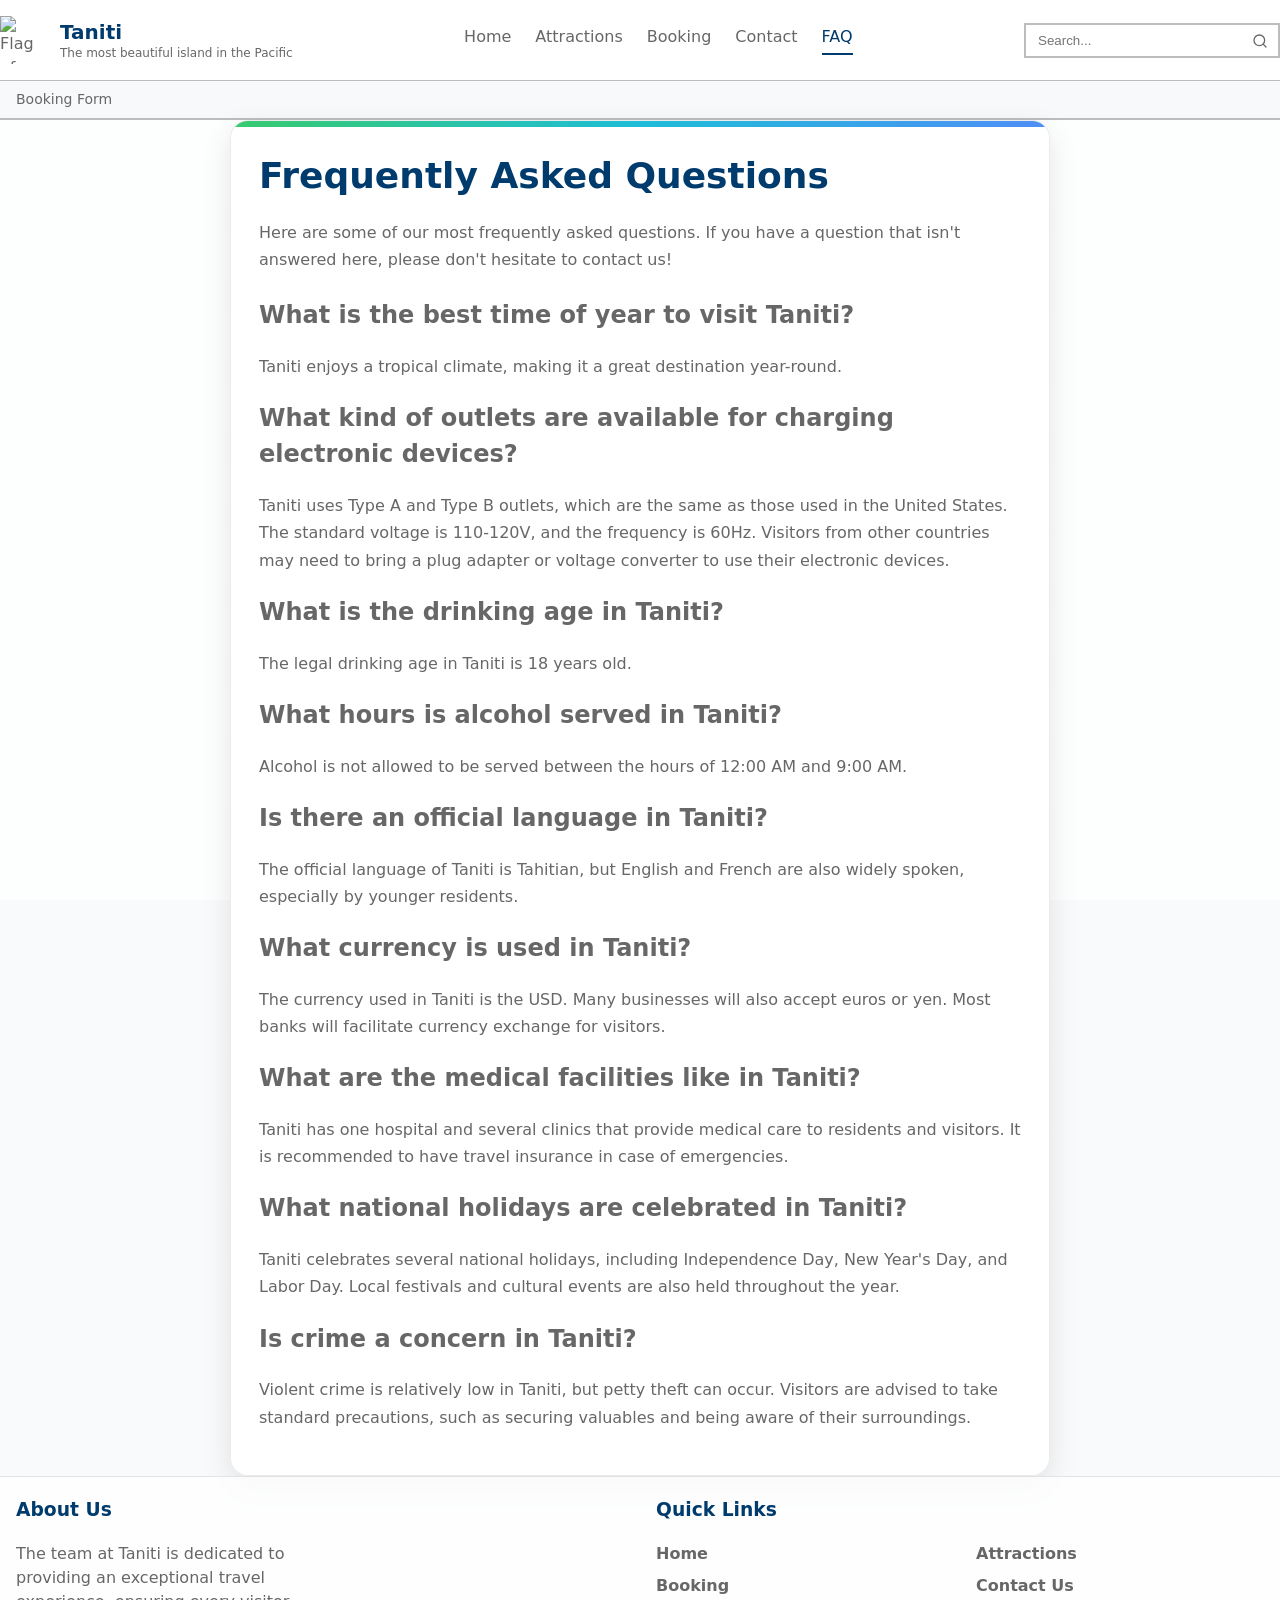
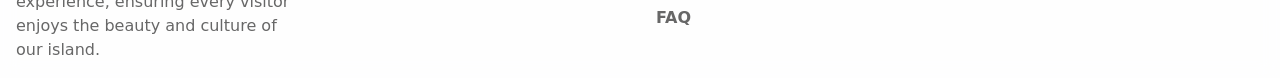
==== about.html @ 660dabb2 "pushes entire website to gh" ====
<!doctype html>
<html lang="en">
<head>
  <meta charset="utf-8">
  <meta name="viewport" content="width=device-width, initial-scale=1">
  <title>Taniti - FAQ</title>
  <link rel="stylesheet" href="style.css">
</head>
<body>
  <div class="page" data-page="about">
    <header class="header">
  <div class="container header-main">
    <div class="header-row">
      <div class="brand">
        <div class="brand-logo">
          <img src="assets/Taniti_fictional_flag.png" alt="Flag of Taniti">
        </div>
        <div>
          <div class="brand-title">Taniti</div>
          <div class="brand-subtitle">The most beautiful island in the Pacific</div>
        </div>
      </div>

      <nav class="nav" aria-label="Primary">
        <a class="nav-link" href="index.html">Home</a><a class="nav-link" href="attractions.html">Attractions</a><a class="nav-link" href="booking.html">Booking</a><a class="nav-link" href="contact-us.html">Contact</a><a class="nav-link active" href="about.html">FAQ</a>
      </nav>
    <div class="search" aria-label="Search">
        <div class="search-wrap">
          <input class="search-input" type="text" placeholder="Search...">
          <span class="search-icon"><svg viewBox="0 0 24 24" fill="none" stroke="currentColor" stroke-width="2" stroke-linecap="round" stroke-linejoin="round" aria-hidden="true"><circle cx="11" cy="11" r="8"></circle><path d="m21 21-4.3-4.3"></path></svg></span>
        </div>
      </div>

      <button class="mobile-btn" type="button" aria-label="Menu">
        <span style="width:24px;height:24px;color:var(--text);display:inline-block"><svg viewBox="0 0 24 24" fill="none" stroke="currentColor" stroke-width="2" stroke-linecap="round" stroke-linejoin="round" aria-hidden="true"><path d="M4 6h16"></path><path d="M4 12h16"></path><path d="M4 18h16"></path></svg></span>
      </button>
    </div>
  </div>

  <div class="subnav">
    <div class="container">
      <nav class="subnav-row" aria-label="Section shortcuts">
        <a href="booking.html">Booking Form</a>
      </nav>
    </div>
  </div>
</header>

<section class="card card-narrow">
  <div>
    <h1 class="hero-title">Frequently Asked Questions</h1>
    <p class="hero-text">Here are some of our most frequently asked questions. If you have a question that isn't answered here, please don't hesitate to <a href="contact-us.html">contact us</a>!</p>
    <h2>What is the best time of year to visit Taniti?</h2>
    <p>Taniti enjoys a tropical climate, making it a great destination year-round.</p>
    <h2>What kind of outlets are available for charging electronic devices?</h2>
    <p>Taniti uses Type A and Type B outlets, which are the same as those used in the United States. The standard voltage is 110-120V, and the frequency is 60Hz. Visitors from other countries may need to bring a plug adapter or voltage converter to use their electronic devices.</p>
    <h2>What is the drinking age in Taniti?</h2>
    <p>The legal drinking age in Taniti is 18 years old.</p>
    <h2>What hours is alcohol served in Taniti?</h2>
    <p>Alcohol is not allowed to be served between the hours of 12:00 AM and 9:00 AM.</p>
    <h2>Is there an official language in Taniti?</h2>
    <p>The official language of Taniti is Tahitian, but English and French are also widely spoken, especially by younger residents.</p>
    <h2>What currency is used in Taniti?</h2>
    <p>The currency used in Taniti is the USD. Many businesses will also accept euros or yen. Most banks will facilitate currency exchange for visitors.</p>
    <h2>What are the medical facilities like in Taniti?</h2>
    <p>Taniti has one hospital and several clinics that provide medical care to residents and visitors. It is recommended to have travel insurance in case of emergencies.</p>
    <h2>What national holidays are celebrated in Taniti?</h2>
    <p>Taniti celebrates several national holidays, including Independence Day, New Year's Day, and Labor Day. Local festivals and cultural events are also held throughout the year.</p>
    <h2>Is crime a concern in Taniti?</h2>
    <p>Violent crime is relatively low in Taniti, but petty theft can occur. Visitors are advised to take standard precautions, such as securing valuables and being aware of their surroundings.</p>
  </div>
</section>
<footer class="footer">
  <div class="container">
    <div class="footer-grid">
      <div>
        <h3>About Us</h3>
        <p>The team at Taniti is dedicated to providing an exceptional travel experience, ensuring every visitor enjoys the beauty and culture of our island.</p>
      </div>

      <div></div>

      <div>
        <h3>Quick Links</h3>
        <ul>
          <li><a href="index.html">Home</a></li>
          <li><a href="booking.html">Booking</a></li>
          <li><a href="about.html">FAQ</a></li>
        </ul>
      </div>

      <div>
        <h3>&nbsp;</h3>
        <ul>
          <li><a href="attractions.html">Attractions</a></li>
          <li><a href="contact-us.html">Contact Us</a></li>
        </ul>
      </div>
    </div>
  </div>
</footer>
</div>
</body>
</html>
---- style.css ----
:root{
  --primary:#003B6D;
  --primary-hover:#6699CC;
  --text:#676767;
  --border:#BDBDBD;
  --bg:#f9fafb;      /* gray-50 */
  --panel:#ffffff;
  --muted:#f8f9fa;
  --footer:#1f2937;  /* gray-800 */
}

*{box-sizing:border-box;}
html{scroll-behavior:smooth;}
body{
  margin:0;
  font-family: system-ui,-apple-system,Segoe UI,Roboto,Helvetica,Arial,"Apple Color Emoji","Segoe UI Emoji";
  font-size:16px;
  line-height:1.5;
  background:var(--bg);
  color:var(--text);
  position: relative;
}

a{color:inherit;text-decoration:none;}
a:hover{text-decoration:none;}

.page{
  min-height:100vh;
  display:flex;
  flex-direction:column;
  background:transparent;
}

.container{
  max-width:1280px; /* Tailwind max-w-7xl */
  margin:0 auto;
  padding:0 16px;
  width:100%;
}

.header{
  background:var(--panel);
  border-bottom:2px solid var(--border);
}

.header-main{
  padding:16px 0;
}

.header-row{
  display:flex;
  align-items:center;
  justify-content:space-between;
  gap:16px;
}

.brand{
  display:flex;
  align-items:center;
  gap:12px;
  min-width: 240px;
}

.brand-logo{
  width:48px;height:48px;
  display:flex;align-items:center;justify-content:center;
}
.brand-logo img{width:100%;height:100%;object-fit:contain;}

.brand-title{
  font-weight:700;
  font-size:20px;
  color:var(--primary);
  line-height:1.2;
}
.brand-subtitle{
  font-size:12px;
  color:var(--text);
  line-height:1.2;
  margin-top:2px;
}

.nav{
  display:none;
  align-items:center;
  gap:24px;
  white-space:nowrap;
}

.nav-link{
  padding-bottom:4px;
  color:var(--text);
  border-bottom:2px solid transparent;
  transition: color .15s ease, border-color .15s ease;
}
.nav-link:hover{color:var(--primary);}
.nav-link.active{
  color:var(--primary);
  border-bottom-color:var(--primary);
}

.search{
  display:none;
  align-items:center;
  gap:8px;
}
.search-wrap{position:relative;}
.search-input{
  width:256px;
  padding:8px 40px 8px 12px;
  border:2px solid var(--border);
  background:var(--panel);
  outline:none;
  transition:border-color .15s ease;
}
.search-input:focus{border-color:var(--primary-hover);}
.search-icon{
  position:absolute;
  right:12px;
  top:50%;
  transform:translateY(-50%);
  width:16px;height:16px;
  color:var(--text);
}

.mobile-btn{
  display:inline-flex;
  align-items:center;
  justify-content:center;
  padding:8px;
  border:2px solid var(--border);
  background:transparent;
}

.subnav{
  border-top:1px solid var(--border);
  background:var(--muted);
}
.subnav-row{
  padding:8px 0;
  display:flex;
  gap:16px;
  font-size:14px;
}
.subnav a{
  color:var(--text);
  transition: color .15s ease;
  text-decoration:none;
}
.subnav a:hover{
  color:var(--primary);
  text-decoration:underline;
}

main.container{
  flex:1;
  padding-top:32px;
  padding-bottom:32px;
}

.card{
  background: linear-gradient(180deg, rgba(255,255,255,0.95), rgba(255,255,255,0.88));
  border: 1px solid rgba(0,0,0,0.08);
  border-radius: 18px;
  box-shadow:
    0 10px 30px rgba(0,0,0,0.1),
    0 1px 0 rgba(255,255,255,0.60) inset;
  overflow: hidden;
  position: relative;
  transition: transform 180ms ease, box-shadow 180ms ease, border-color 180ms ease;
  padding:28px;
}

/* subtle "accent bar" */
.card::before{
  content:"";
  position:absolute;
  top:0;left:0;right:0;
  height:6px;
  background: linear-gradient(90deg, #22c55e, #06b6d4, #3b82f6);
  opacity: 0.9;
}

.card:hover{
  transform: translateY(-4px);
  border-color: rgba(0,0,0,0.14);
  box-shadow:
    0 18px 48px rgba(0,0,0,0.16),
    0 1px 0 rgba(255,255,255,0.60) inset;
}

.card:focus-within{
  outline: 3px solid rgba(59,130,246,0.35);
  outline-offset: 3px;
}

.card .prose{
  padding:28px;
}

.card h2:first-child,
.card h3:first-child{
  font-size: 1.35rem;
  margin-top: 0;
  margin-bottom: 10px;
  letter-spacing: -0.01em;
}

.card p{
  line-height: 1.7;
}

.card-narrow{
  max-width: 820px;
  margin: 0 auto;
}

.section{margin-bottom:48px;}
.section-title{
  font-size: clamp(1.6rem, 1.2rem + 1vw, 2.2rem);
  letter-spacing: -0.02em;
  margin: 0 0 14px;
  position: relative;
}

.section-title:after{
  content:"";
  display:block;
  width:64px;
  height:4px;
  margin-top: 12px;
  border-radius: 999px;
  background: linear-gradient(90deg, #22c55e, #06b6d4, #3b82f6);
  opacity: 0.9;
}

.hero{
  padding:32px;
}
.hero-grid{
  display:grid;
  gap:32px;
  align-items:center;
}
.hero-title{
  font-size:36px;
  font-weight:700;
  color:var(--primary);
  margin:0 0 16px 0;
}
.hero-text{margin:0 0 24px 0; color:var(--text);}
.hero-media{
  height:256px;
  display:flex;
  align-items:center;
  justify-content:center;
  background:var(--muted);
}
.hero-media img{width:100%;height:100%;object-fit:cover;}
.hero-media.contain img{object-fit:contain;}

.btn-primary{
  display:inline-flex;
  align-items:center;
  gap: 10px;
  padding:12px 16px;
  border-radius: 14px;
  text-decoration: none;
  font-weight: 700;
  border: 1px solid rgba(0,0,0,0.12);
  background: linear-gradient(90deg, #22c55e, #06b6d4, #3b82f6);
  color: white;
  box-shadow: 0 14px 30px rgba(0,0,0,0.16);
  transition: transform 160ms ease, box-shadow 160ms ease, border-color 160ms ease;
}

.btn-primary:hover{
  transform: translateY(-2px);
  box-shadow: 0 18px 48px rgba(0,0,0,0.14);
}

.btn-primary:focus-visible{
  outline: 3px solid rgba(59,130,246,0.35);
  outline-offset: 3px;
}

.prose p{margin:0 0 16px 0; color:var(--text);}
.prose ul{margin:0 0 16px 0; padding-left:0; list-style:none; color:var(--text);}
.prose li{margin:6px 0;}

.form{
  display:grid;
  gap:24px;
}

.form-card{
  padding: 28px;
  background: linear-gradient(180deg, rgba(255,255,255,0.95), rgba(255,255,255,0.88));
  max-width: 720px;
  margin: 0 auto;
}

.form-grid{
  display: grid;
  grid-template-columns: 1fr 1fr;
  gap: 16px;
}

.form-grid .full{
  grid-column: 1 / -1;
}

label{
  display:block;
  font-weight:700;
  margin-bottom:8px;
}

.field{position:relative;}
.input, select, textarea{
  width:100%;
  padding:12px 14px;
  border-radius: 14px;
  border: 1px solid rgba(0,0,0,0.12);
  background: rgba(255,255,255,0.85);
  box-shadow: 0 10px 22px rgba(0,0,0,0.08);
}

.input:focus, select:focus, textarea:focus{
  outline: 3px solid rgba(59,130,246,0.35);
  outline-offset: 2px;
}
.field-icon{
  position:absolute;
  left:12px;
  top:50%;
  transform:translateY(-50%);
  width:16px;height:16px;
  color:var(--border);
  pointer-events:none;
}
.checkbox-row{
  display:flex;
  align-items:center;
  gap:8px;
}
.checkbox-row label{
  margin:0;
  font-weight:400;
  color:var(--text);
}

.form-actions{grid-column:1 / -1;}

.table-wrap{overflow-x:auto;}
table{
  width:100%;
  border-collapse:collapse;
  border:2px solid var(--border);
}
th, td{
  border:2px solid var(--border);
  padding:12px 16px;
}
th{
  background:var(--primary);
  color:#fff;
  font-weight:700;
  text-align:left;
}
td strong{color:var(--primary);}
td:first-child{font-weight:700;color:var(--primary);}

.attraction-menu{
  display:flex;
  flex-wrap: wrap;
  gap: 10px;
  margin: 18px 0 26px;
  justify-content: center;
}

.attraction-menu a{
  display: inline-flex;
  align-items: center;
  gap: 8px;
  padding: 10px 14px;
  border-radius: 999px;
  text-decoration: none;
  font-weight: 600;
  background:rgba(255,255,255,0.75);
  border: 1px solid rgba(0,0,0,0.10);
  box-shadow: 0 10px 22px rgba(0,0,0,0.10);
  transition: transform 160ms ease, box-shadow 160ms ease, border-color 160ms ease;
}

.attraction-menu a:hover{
  transform: translateY(-2px);
  border-color: rgba(0,0,0,0.16);
  box-shadow: 0 18px 48px rgba(0,0,0,0.14);
}

.attraction-menu a.focus-visible{
  outline: 3px solid rgba(59,130,246,0.35);
  outline-offset: 3px;
}

.note{
  margin:0 0 16px 0;
  padding:16px;
  border:2px solid var(--border);
  background:var(--panel);
}

.footer{
  background: rgba(255,255,255,0.78);
  border-top: 1px solid rgba(0,0,0,0.10);
  color: var(--text);
  backdrop-filter: blur(10px);
}
.footer .container{
  padding: top 28px;
  padding: bottom 28px;
}
.footer-grid{
  display:grid;
  grid-template-columns: 1fr;
  gap:32px;
}
.footer h3{
  color: var(--primary);
}
.footer p, .footer a{color: var(--text);}
.footer a{
  text-decoration: none;
  font-weight: 600;
}
.footer a:hover{
  color: var(--primary);
  text-decoration: underline;
}
.footer ul{margin:0;padding:0;list-style:none;}
.footer li{margin:8px 0;}

.badge-row{
  display:flex;
  align-items:center;
  gap:12px;
  margin-bottom: 12px;
}

.icon-badge{
  width: 42px;
  height: 42px;
  border-radius: 14px;
  display:grid;
  place-items: center;
  font-size: 20px;
  background: rgba(59,130,246,0.12);
  border: 1px solid rgba(59,130,246,0.18);
  box-shadow: 0 8px 18px rgba(0,0,0,0.10);
}

.icon-badge.green{
  background: rgba(34,197,94,0.12);
  border-color: rgba(34,197,94,0.18);
}

.icon-badge.teal{
  background: rgba(6,182,212,0.12);
  border-color: rgba(6,182,212,0.18);
}

.card-title{
  margin: 0;
}

.mini-grid{
  display:grid;
  grid-template-columns: repeat(3, 1fr);
  gap:16px;
}

.mini-card .prose{
  padding: 22px;
}

body{
  background-image: url("assets/cris-tagupa-9ZXHUr5aCwM-unsplash.jpg");
  background-size: cover;
  background-position: center;
  background-attachment: fixed;
  background-repeat: no-repeat;
}
body:before{
  content:"";
  position:fixed;
  inset: 0;
  background: rgba(255,255,255,0.78);
  pointer-events:none;
  z-index: -1;
}
@media (min-width:768px){
  .nav{display:flex;}
  .search{display:flex;}
  .card .prose{padding: 20px;}
  .mobile-btn{display:none;}
  .hero-grid{grid-template-columns:1fr 1fr;}
  .form{grid-template-columns:1fr 1fr;}
  .footer-grid{grid-template-columns: repeat(4, 1fr);}
}
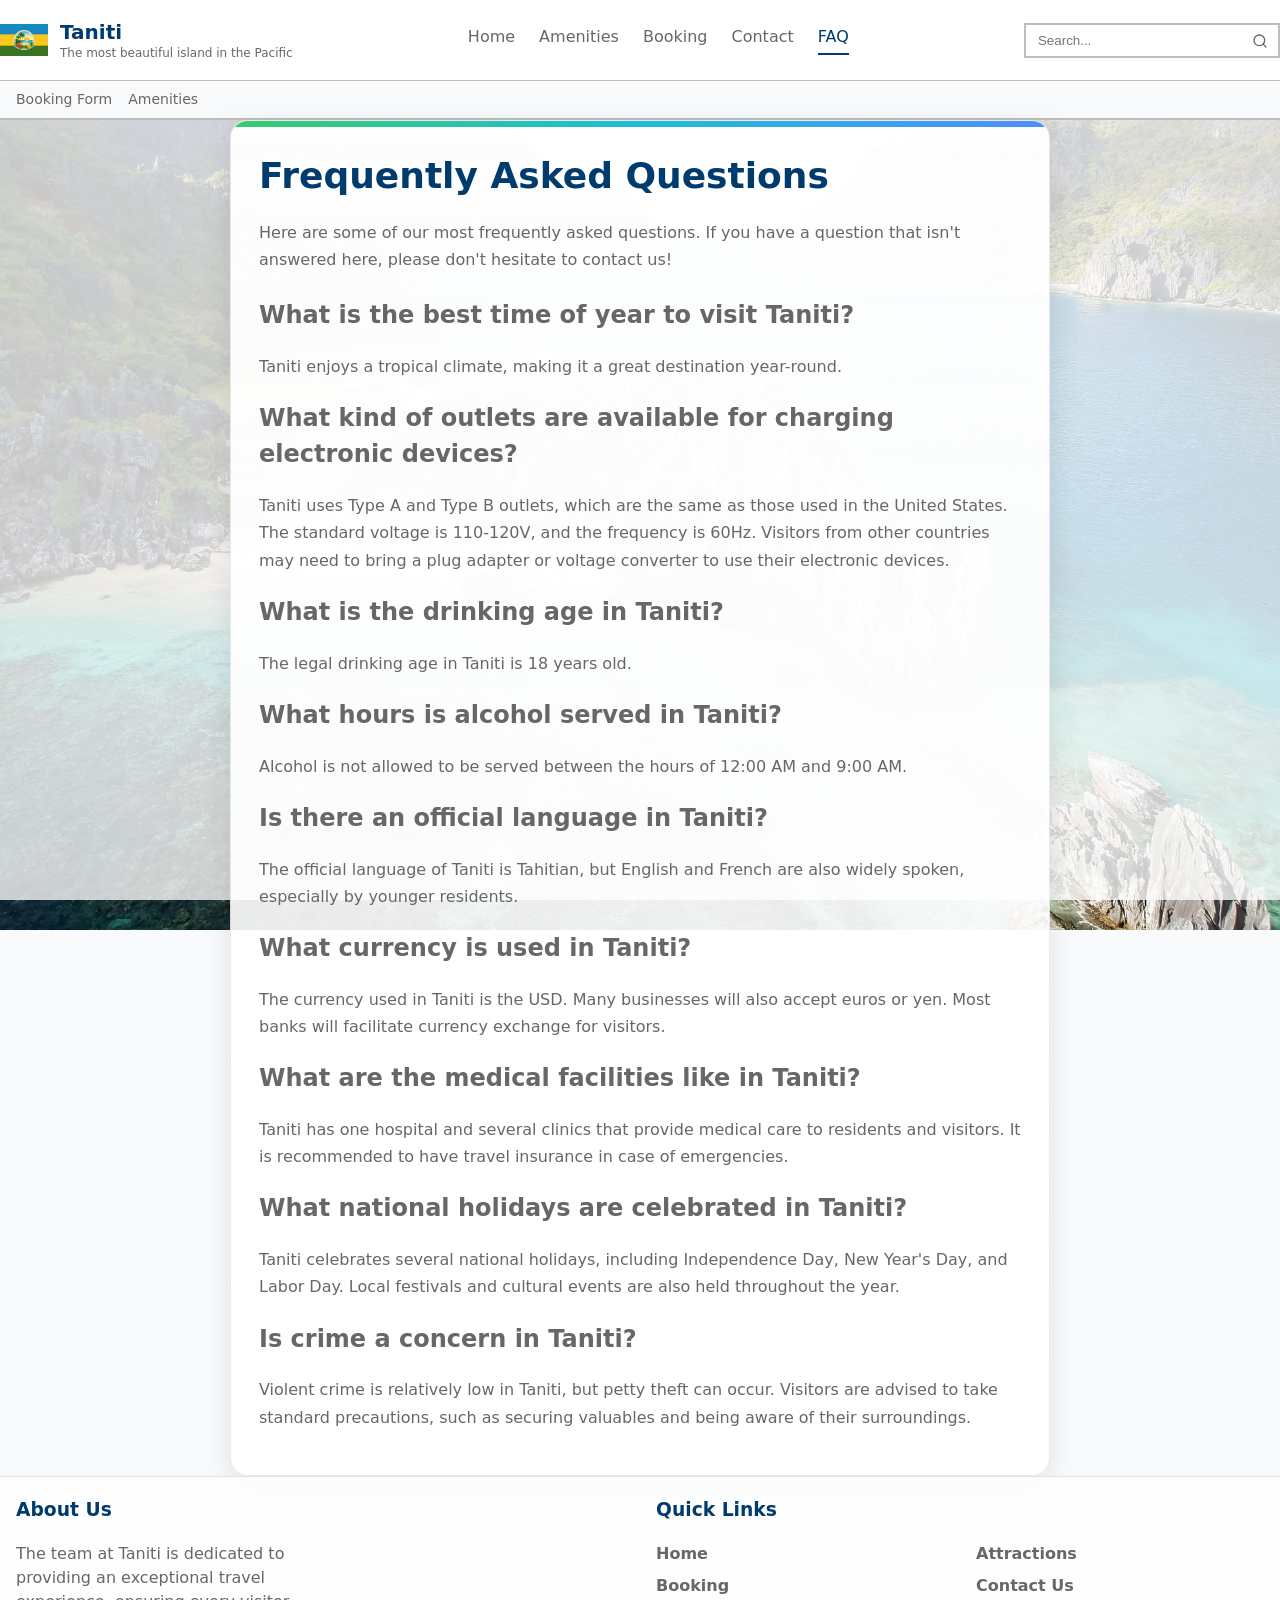
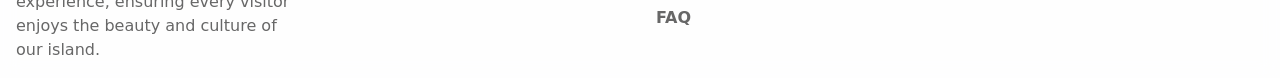
==== commit f94fd184: "adjusts all references to 'attractions' to 'amenities'" ====
--- a/about.html
+++ b/about.html
@@ -22,7 +22,7 @@
       </div>
 
       <nav class="nav" aria-label="Primary">
-        <a class="nav-link" href="index.html">Home</a><a class="nav-link" href="attractions.html">Attractions</a><a class="nav-link" href="booking.html">Booking</a><a class="nav-link" href="contact-us.html">Contact</a><a class="nav-link active" href="about.html">FAQ</a>
+        <a class="nav-link" href="index.html">Home</a><a class="nav-link" href="amenities.html">Amenities</a><a class="nav-link" href="booking.html">Booking</a><a class="nav-link" href="contact-us.html">Contact</a><a class="nav-link active" href="about.html">FAQ</a>
       </nav>
     <div class="search" aria-label="Search">
         <div class="search-wrap">
@@ -41,6 +41,7 @@
     <div class="container">
       <nav class="subnav-row" aria-label="Section shortcuts">
         <a href="booking.html">Booking Form</a>
+        <a href="amenities.html">Amenities</a>
       </nav>
     </div>
   </div>
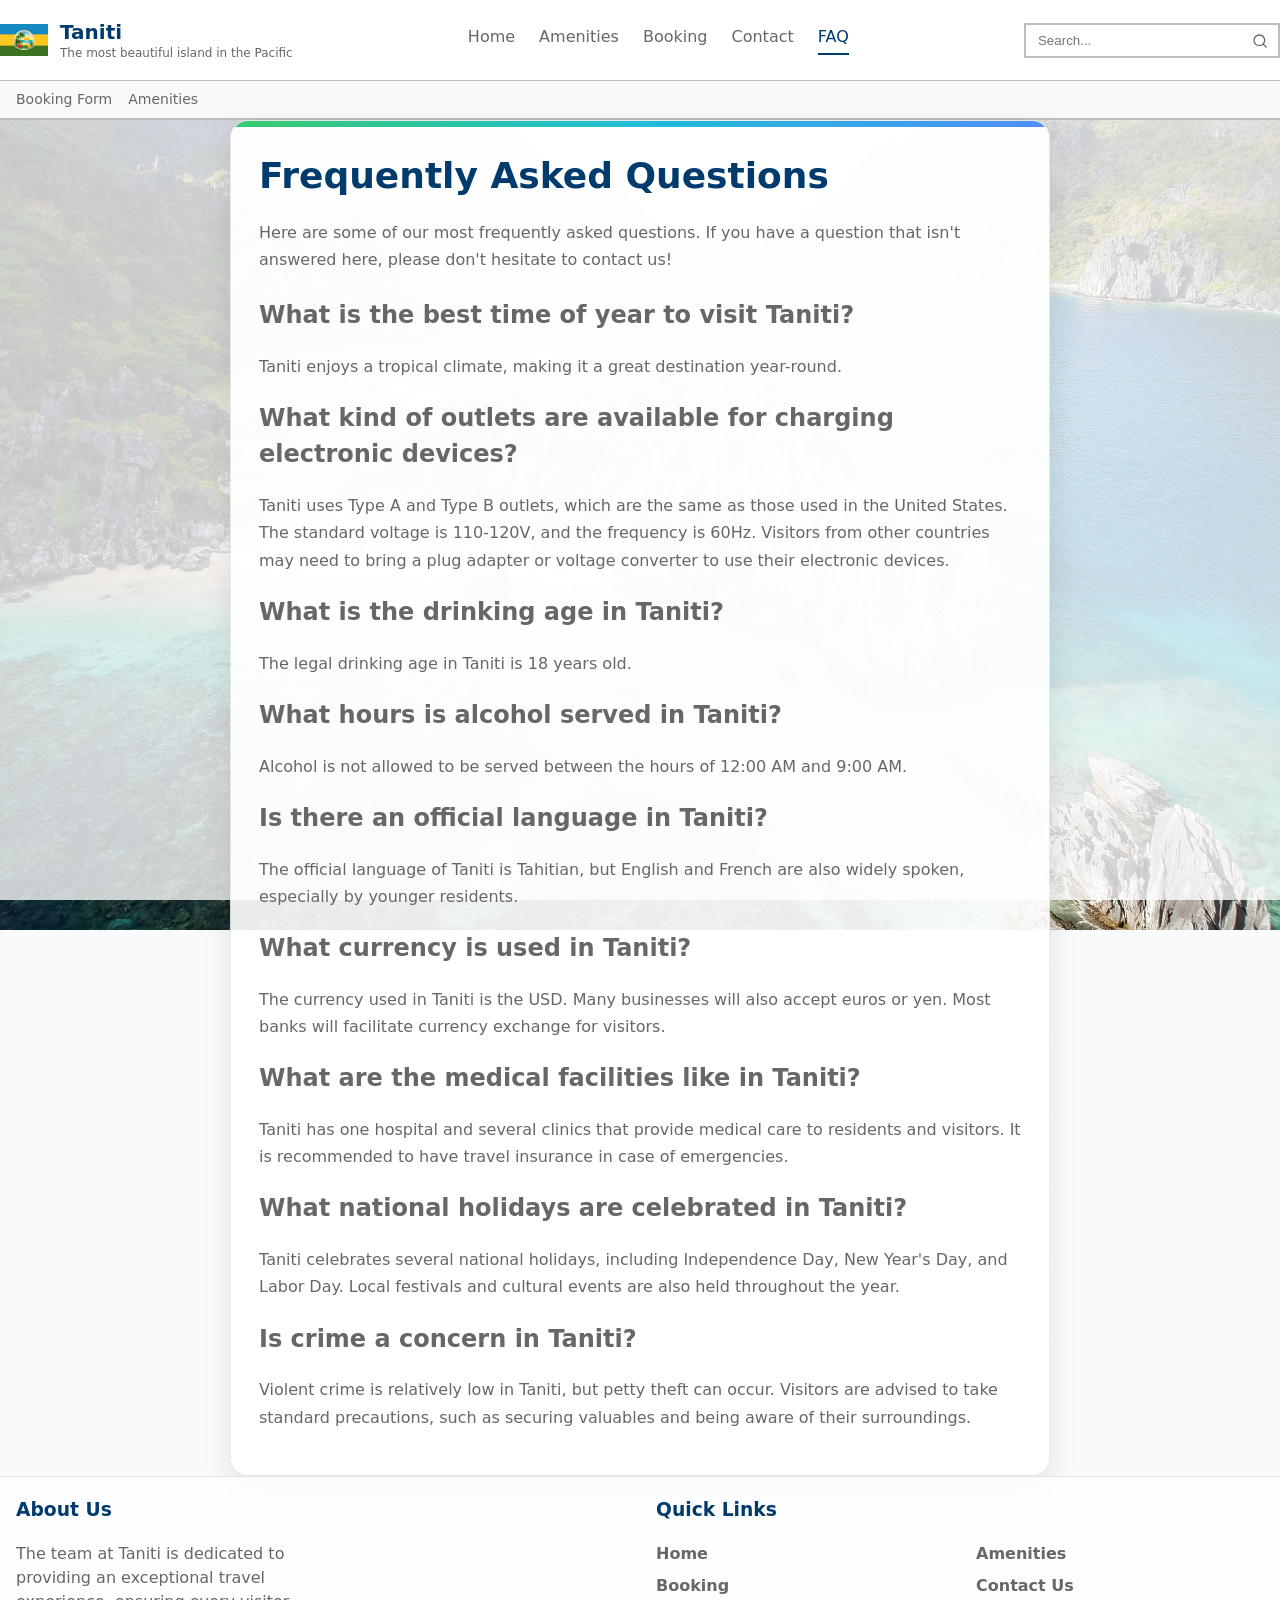
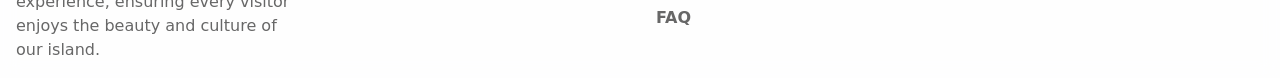
==== commit 06e22cfa: "removes remaining references to attractions and changes page name" ====
--- a/about.html
+++ b/about.html
@@ -93,7 +93,7 @@
       <div>
         <h3>&nbsp;</h3>
         <ul>
-          <li><a href="attractions.html">Attractions</a></li>
+          <li><a href="amenities.html">Amenities</a></li>
           <li><a href="contact-us.html">Contact Us</a></li>
         </ul>
       </div>
